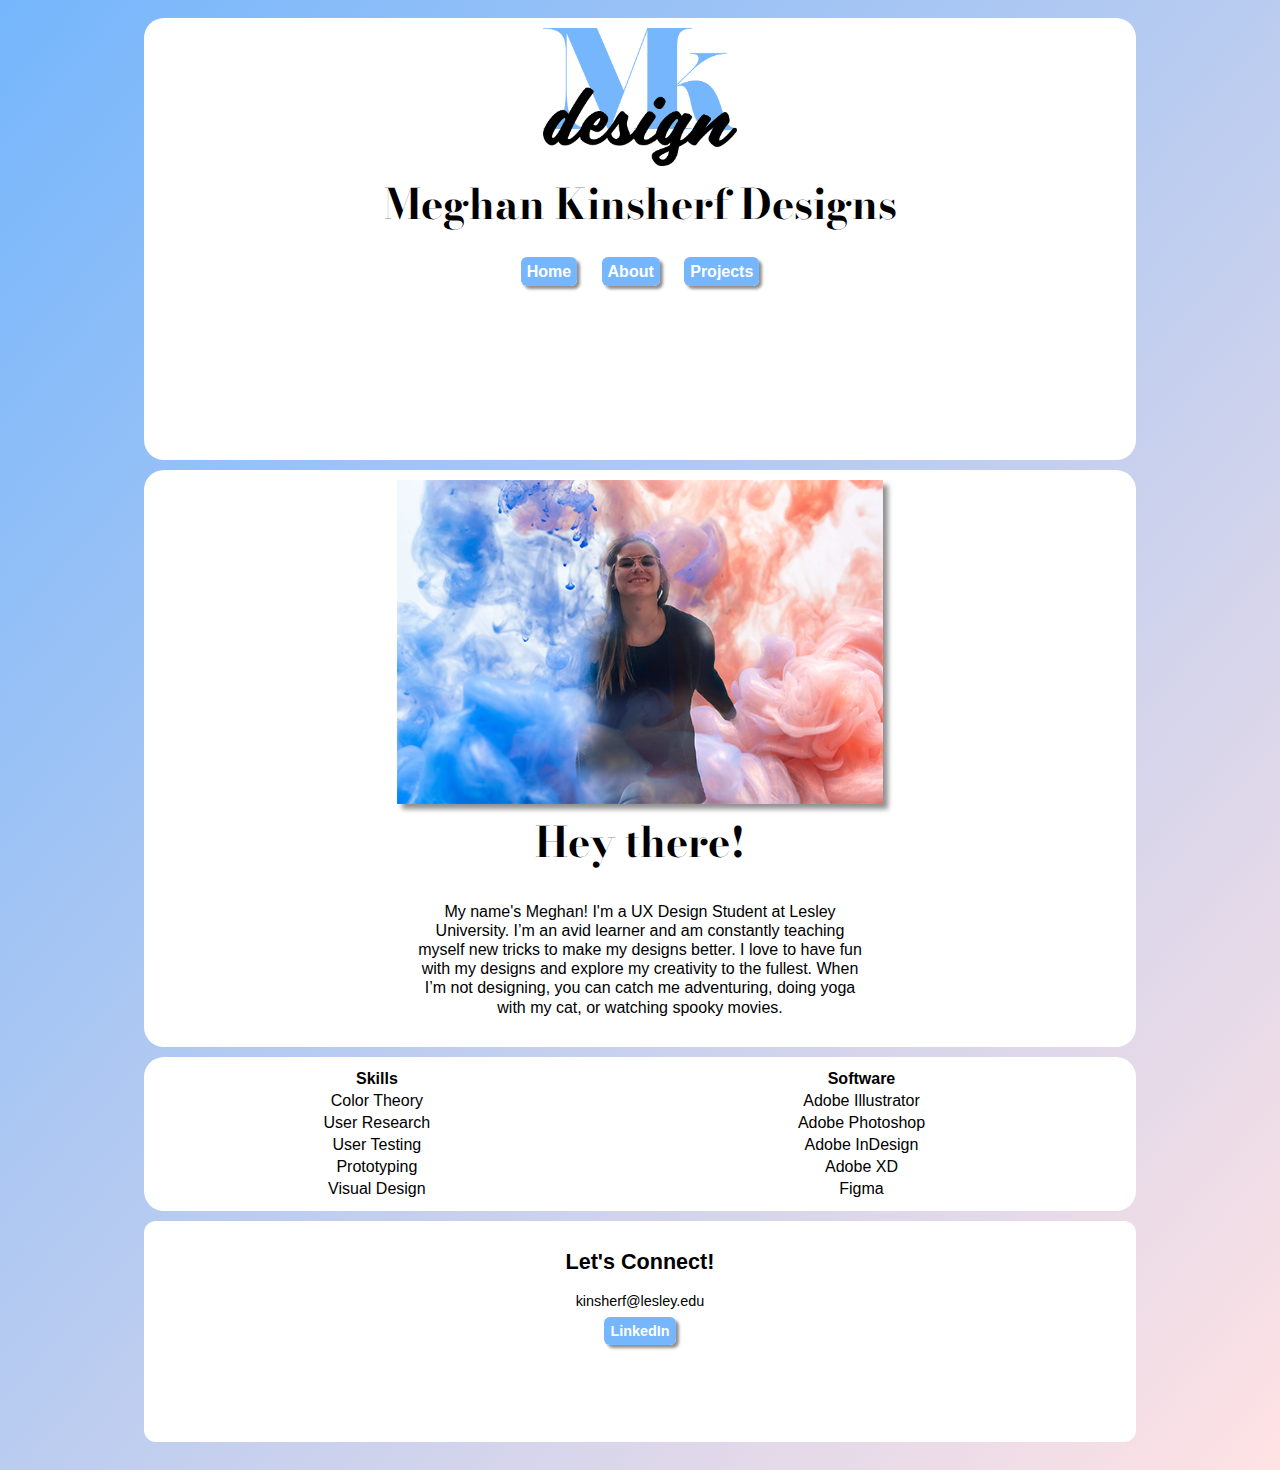
==== about.html @ 084347e3 "added about file and delted content from css" ====
<html>
    <head>
        <title>
            Meghan Kinsherf
        </title>
        <link rel="stylesheet" type="text/css" href="format.css"/>
        <link rel="preconnect" href="https://fonts.gstatic.com">
        <link rel="preconnect" href="https://fonts.googleapis.com">
        <link href="https://fonts.googleapis.com/css2?family=Bodoni+Moda&display=swap" rel="stylesheet"> 
    </head>
    <body>
        <div id="parent">
            <div id="header">
                <img src="images/mklogo.png" alt="Meghan Kinsherf Design Logo" title="MK Designs" class="logo"/>
                <h1>Meghan Kinsherf Designs</h1>
                <a href="index.html">Home</a>
                <a href="about.html">About</a>
                <a href="projects.html">Projects</a>
            </div><!--close for header-->
            <div id="content">
                <img src="images/header.jpg" alt="Girl Standing in blue and pink smoke" title="Meghan Kinsherf Smokey Design" class="pic1"/>
                <h1> Hey there!</h1>
                <p class="greeting">My name's Meghan! I'm a UX Design Student at Lesley University. I’m an avid learner and am constantly teaching myself new tricks to make my designs better. I love to have fun with my designs and explore my creativity to the fullest. When I’m not designing, you can catch me adventuring, doing yoga with my cat, or watching spooky movies.</p>
            </div><!--close for content-->
            <div id="child">
                <table style="width:100%">
                    <tr>
                      <th>Skills</th>
                      <th>Software</th>
                    </tr>
                    <tr>
                      <td>Color Theory</td>
                      <td>Adobe Illustrator</td>
                    </tr>
                    <tr>
                        <td>User Research</td>
                        <td>Adobe Photoshop</td>
                    </tr>
                    <tr>
                        <td>User Testing</td>
                        <td>Adobe InDesign</td>
                    </tr>
                    <tr>
                        <td>Prototyping</td>
                        <td>Adobe XD</td>
                    </tr>
                    <tr>
                        <td>Visual Design</td>
                        <td>Figma</td>
                      </tr>
                  </table> 
                </div><!--close for child-->
                <div id="footer">
                    <h2>Let's Connect!</h2>
                    <p>kinsherf@lesley.edu</p>
                    <a href="https://www.linkedin.com/in/meghankinsherf/">LinkedIn</a>
                </div><!--close for footer-->
        </div><!--close for parent-->
    </body>
</html>
---- format.css ----
body{
    background-image: linear-gradient(to bottom right, #75b6fc, #ffe2e4);
    font-family: "roboto", "arial", "sans-serif";
}

#parent{
    width: 80%;
    margin-left: auto;
    margin-right: auto;
    text-align: center;
    padding: 10px;
    box-sizing: border-box;
    border-radius: 20px; /*creates round corners*/
}

#header{
    width: 100%;
    height: 50%;
    margin-left: auto;
    margin-right:auto;
    text-align: center;
    padding: 10px;
    box-sizing: border-box;
    border-radius: 20px;
    background: #ffffff;
}

#content{
    margin-top: 10px;
    margin-left: auto;
    margin-right: auto;
    text-align: center;
    padding: 10px;
    box-sizing: border-box;
    border-radius: 20px;
    background: #ffffff;
}

#child{
    width: 100%;
    height: auto;
    margin-top: 10px;
    margin-left: auto;
    margin-right: auto;
    padding: 10px;
    box-sizing: border-box;
    border-radius: 20px;
    background: #ffffff;
}

#footer{
    width: 100%;
    height: 25%;
    margin-top: 10px;
    margin-left: auto;
    margin-right: auto;
    margin-bottom: 10px;
    padding: 10px;
    box-sizing: border-box;
    border-radius: 12px;
    font-size: 0.9em;
    background: #ffffff;
}

.logo{
    max-width: 20%;
}

h1{
    margin-top: 6px;
    font-size: 2.6em;
    color: #000000;
    font-family: "bodoni moda", "serif";
}

.pic1{
    max-width: 50%;
    height: auto;
    box-shadow:#919191 5px 5px 5px; /*creates drop shadow*/
    box-align: left;
}

h2{
    text-align: center;
    margin-left: auto;
}

.text1{
    font-size: 1em;
    color: #000000;
    line-height: 1.2em;
    text-align: center;
    margin: 7px;
}

.greeting{
    font-size: 1em;
    color: #000000;
    line-height: 1.2em;
    text-align: center;
    margin: 20px;
    max-width: 75%;
    padding-left: 25%;
    padding-right: 25%;
}

.projects{
    max-width: 30%;
    padding: 10px;
}

.projects:hover{
    background-color: #75b6fc;
}

#projectcontent{
    margin-top: 10px;
    margin-left: auto;
    margin-right: auto;
    text-align: center;
    padding: 10px;
    box-sizing: border-box;
    border-radius: 20px;
    background: #ffffff;
}

td {
    text-align: center;
}

a:link{text-decoration: none; color: #ffffff; font-weight: bold; margin: 10px; background: #75b6fc; padding: 6px; border-radius: 6px; box-shadow:#919191 3px 3px 3px;}
a:visited{text-decoration: none; color: #ffffff; font-weight: bold; margin: 10px; background: #75b6fc; padding: 6px; border-radius: 6px; box-shadow:#919191 3px 3px 3px;}
a:active{text-decoration: none; color: #000000; font-weight: bold; margin: 10px; background: #ffffff; padding: 6px; border-radius: 6px; box-shadow:#919191 3px 3px 3px;}
a:hover{text-decoration: none; color: #000000; font-weight: bold; margin: 10px; background: #ffe2e4; padding: 6px; border-radius: 6px; box-shadow:#919191 3px 3px 3px;}
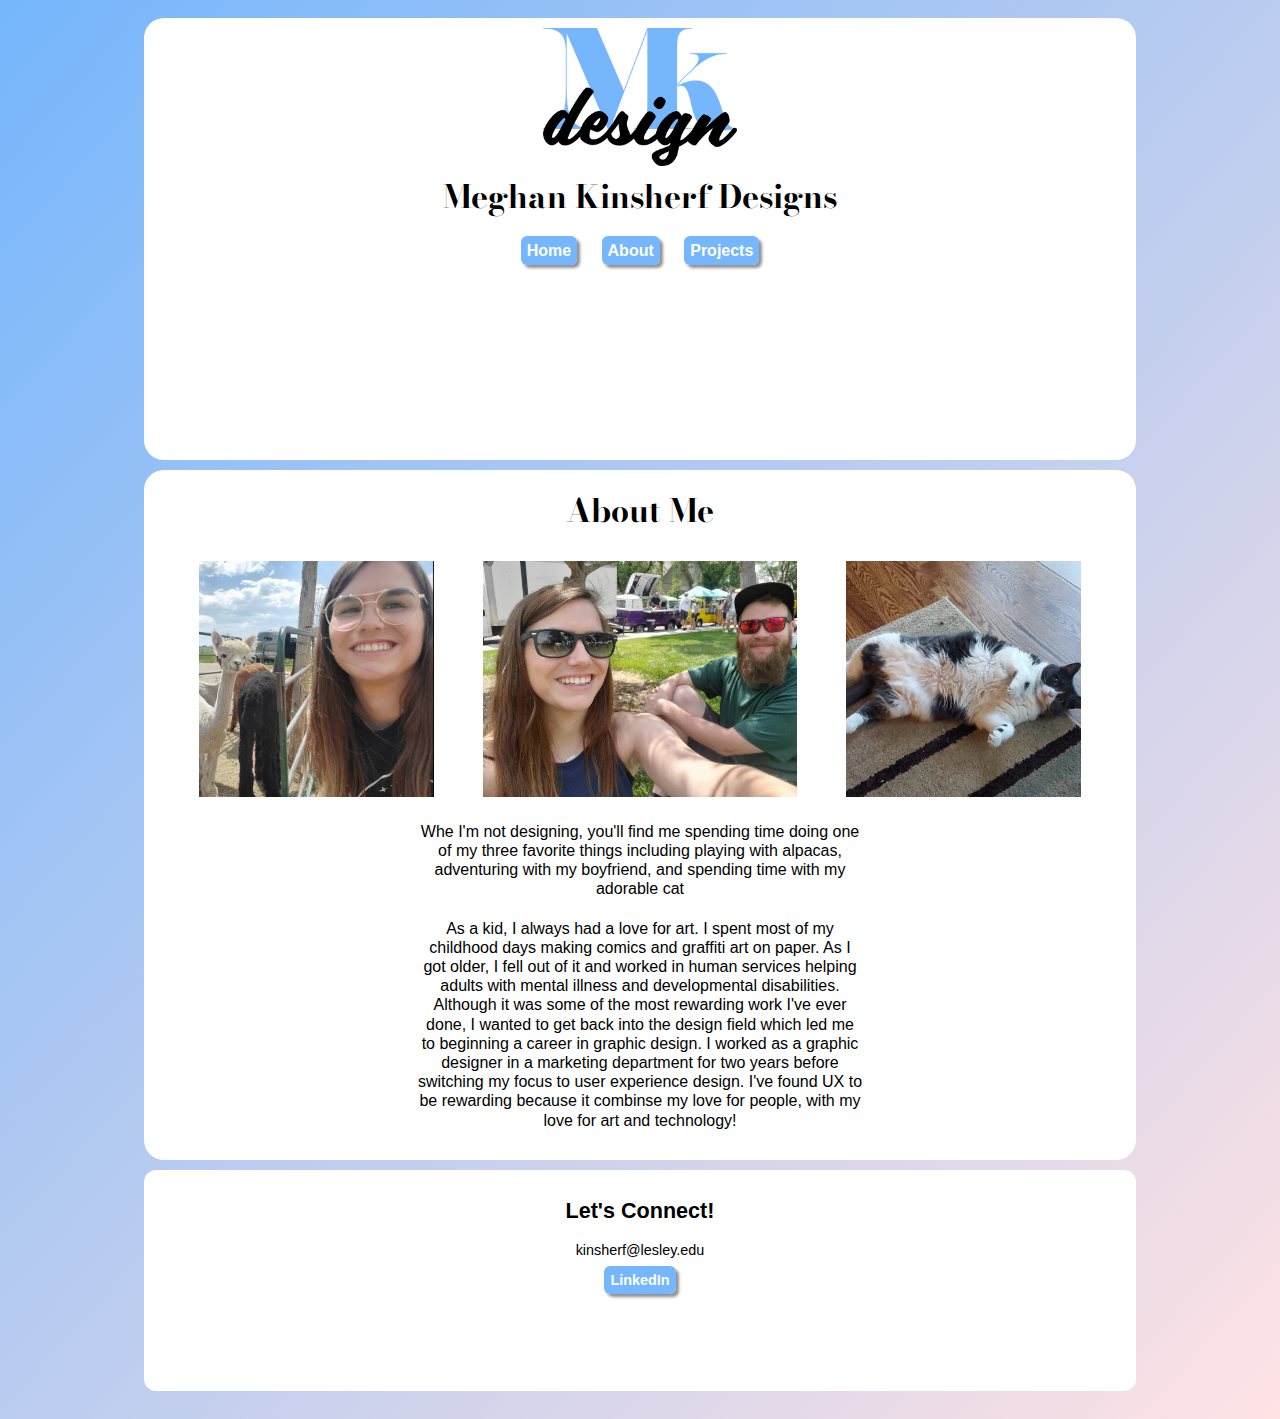
==== commit 3d49989a: "added content to about page" ====
--- a/about.html
+++ b/about.html
@@ -17,38 +17,21 @@
                 <a href="about.html">About</a>
                 <a href="projects.html">Projects</a>
             </div><!--close for header-->
-            <div id="content">
-                <img src="images/header.jpg" alt="Girl Standing in blue and pink smoke" title="Meghan Kinsherf Smokey Design" class="pic1"/>
-                <h1> Hey there!</h1>
-                <p class="greeting">My name's Meghan! I'm a UX Design Student at Lesley University. I’m an avid learner and am constantly teaching myself new tricks to make my designs better. I love to have fun with my designs and explore my creativity to the fullest. When I’m not designing, you can catch me adventuring, doing yoga with my cat, or watching spooky movies.</p>
-            </div><!--close for content-->
             <div id="child">
-                <table style="width:100%">
-                    <tr>
-                      <th>Skills</th>
-                      <th>Software</th>
-                    </tr>
-                    <tr>
-                      <td>Color Theory</td>
-                      <td>Adobe Illustrator</td>
-                    </tr>
-                    <tr>
-                        <td>User Research</td>
-                        <td>Adobe Photoshop</td>
-                    </tr>
-                    <tr>
-                        <td>User Testing</td>
-                        <td>Adobe InDesign</td>
-                    </tr>
-                    <tr>
-                        <td>Prototyping</td>
-                        <td>Adobe XD</td>
-                    </tr>
-                    <tr>
-                        <td>Visual Design</td>
-                        <td>Figma</td>
-                      </tr>
-                  </table> 
+                <h1>About Me</h1>
+                <div class="row">
+                    <div class="column">
+                      <img src="images/alpaca.jpg" alt="Girl Standing with Alpacas on Alpaca Farm" title="Me with Alpacas" width="75%">
+                    </div>
+                    <div class="column">
+                      <img src="images/bae.jpg" alt="Girl and Boy in Park" title="My boyfriend and I" width="100%">
+                    </div>
+                    <div class="column">
+                      <img src="images/cat.jpg" alt="Cat with Belly Up" title="My Cat" width="75%">
+                    </div>
+                  </div> 
+                  <p class="greeting"> Whe I'm not designing, you'll find me spending time doing one of my three favorite things including playing with alpacas, adventuring with my boyfriend, and spending time with my adorable cat</p>
+                  <p class="greeting"> As a kid, I always had a love for art. I spent most of my childhood days making comics and graffiti art on paper. As I got older, I fell out of it and worked in human services helping adults with mental illness and developmental disabilities. Although it was some of the most rewarding work I've ever done, I wanted to get back into the design field which led me to beginning a career in graphic design. I worked as a graphic designer in a marketing department for two years before switching my focus to user experience design. I've found UX to be rewarding because it combinse my love for people, with my love for art and technology!</p>
                 </div><!--close for child-->
                 <div id="footer">
                     <h2>Let's Connect!</h2>
--- a/format.css
+++ b/format.css
@@ -68,7 +68,6 @@
 
 h1{
     margin-top: 6px;
-    font-size: 2.6em;
     color: #000000;
     font-family: "bodoni moda", "serif";
 }
@@ -128,6 +127,16 @@
     text-align: center;
 }
 
+.row {
+    display: flex;
+  }
+  
+  .column {
+    flex: 33.33%;
+    padding: 5px;
+  }
+
+
 a:link{text-decoration: none; color: #ffffff; font-weight: bold; margin: 10px; background: #75b6fc; padding: 6px; border-radius: 6px; box-shadow:#919191 3px 3px 3px;}
 a:visited{text-decoration: none; color: #ffffff; font-weight: bold; margin: 10px; background: #75b6fc; padding: 6px; border-radius: 6px; box-shadow:#919191 3px 3px 3px;}
 a:active{text-decoration: none; color: #000000; font-weight: bold; margin: 10px; background: #ffffff; padding: 6px; border-radius: 6px; box-shadow:#919191 3px 3px 3px;}
